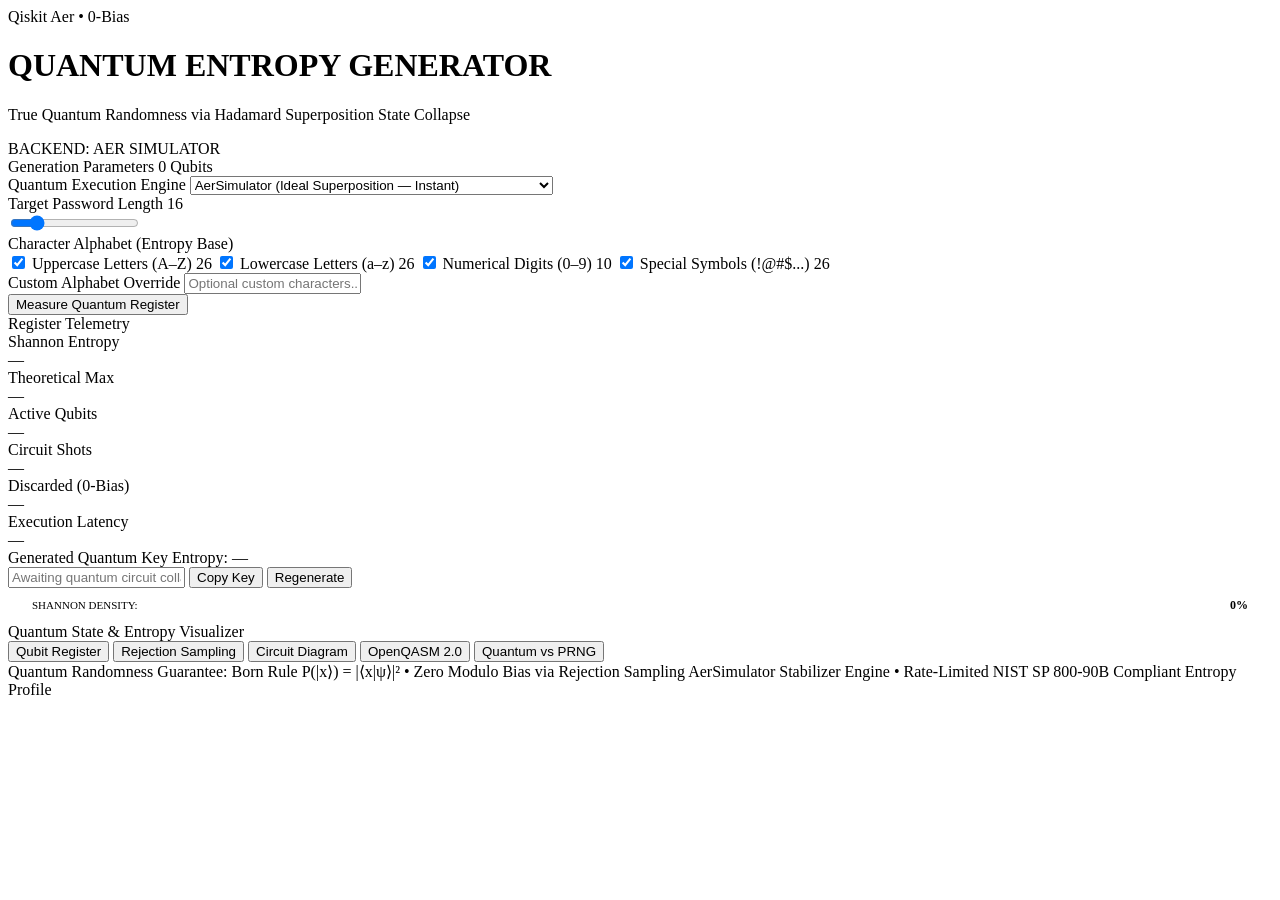
==== frontend/index.html @ dc591dab "feat: complete Quantum Random Password Generator across all 7 phases" ====
<!DOCTYPE html>
<html lang="en">
<head>
  <meta charset="UTF-8">
  <meta name="viewport" content="width=device-width, initial-scale=1.0">
  <title>Quantum Entropy Key Generator — Qiskit Aer Terminal</title>
  
  <!-- Distinctive Technical Fonts: Space Grotesk (Headings/UI) + JetBrains Mono (Data/Circuits) -->
  <link rel="preconnect" href="https://fonts.googleapis.com">
  <link rel="preconnect" href="https://fonts.gstatic.com" crossorigin>
  <link href="https://fonts.googleapis.com/css2?family=JetBrains+Mono:wght@400;500;600;700&family=Space+Grotesk:wght@500;600;700&display=swap" rel="stylesheet">
  
  <!-- Custom Laboratory Design System -->
  <link rel="stylesheet" href="/style.css">
</head>
<body>

  <!-- Instrument Chassis Header -->
  <header class="instrument-header">
    <div class="brand-bay">
      <span class="hardware-badge">Qiskit Aer • 0-Bias</span>
      <div>
        <h1 class="instrument-title">QUANTUM ENTROPY GENERATOR</h1>
        <p class="instrument-subtitle">True Quantum Randomness via Hadamard Superposition State Collapse</p>
      </div>
    </div>
    <div class="system-status">
      <span id="backend-status-beacon" class="status-beacon" title="Backend Online"></span>
      <span id="backend-status-label">BACKEND: AER SIMULATOR</span>
    </div>
  </header>

  <!-- Workspace Grid -->
  <main class="instrument-workspace">

    <!-- LEFT COLUMN: Control Rack & Telemetry -->
    <aside class="control-rack" aria-label="Control Panel">
      <div class="panel-header">
        <span class="panel-title">Generation Parameters</span>
        <span id="qubit-req-badge" class="hardware-badge">0 Qubits</span>
      </div>

      <div class="panel-body">
        <form id="generator-form">

          <!-- Backend Hardware Mode Selection (Phase 6) -->
          <div class="control-group">
            <label for="backend-mode-select" class="control-label">Quantum Execution Engine</label>
            <select id="backend-mode-select" class="text-input-field" style="cursor: pointer;">
              <option value="simulator" selected>AerSimulator (Ideal Superposition — Instant)</option>
              <option value="noisy_qpu">Simulated Transmon QPU (T1/T2 Noise & Readout Error)</option>
              <option value="ibm_quantum">IBM Quantum Cloud (Queued Hardware Execution)</option>
            </select>
          </div>

          <!-- Length Parameter -->
          <div class="control-group">
            <div class="control-label-row">
              <label for="length-slider" class="control-label">Target Password Length</label>
              <output id="length-value" class="control-readout" for="length-slider">16</output>
            </div>
            <input type="range" id="length-slider" min="6" max="64" value="16">
          </div>

          <!-- Charset Checkbox Rack -->
          <div class="control-group">
            <span class="control-label">Character Alphabet (Entropy Base)</span>
            <div class="checkbox-field-group">
              <label class="checkbox-row">
                <input type="checkbox" id="charset-uppercase" name="uppercase" checked>
                <span class="checkbox-text">Uppercase Letters (A–Z)</span>
                <span class="charset-count">26</span>
              </label>
              <label class="checkbox-row">
                <input type="checkbox" id="charset-lowercase" name="lowercase" checked>
                <span class="checkbox-text">Lowercase Letters (a–z)</span>
                <span class="charset-count">26</span>
              </label>
              <label class="checkbox-row">
                <input type="checkbox" id="charset-digits" name="digits" checked>
                <span class="checkbox-text">Numerical Digits (0–9)</span>
                <span class="charset-count">10</span>
              </label>
              <label class="checkbox-row">
                <input type="checkbox" id="charset-symbols" name="symbols" checked>
                <span class="checkbox-text">Special Symbols (!@#$...)</span>
                <span class="charset-count">26</span>
              </label>
            </div>
          </div>

          <!-- Custom Charset -->
          <div class="control-group">
            <label for="custom-charset-input" class="control-label">Custom Alphabet Override</label>
            <input type="text" id="custom-charset-input" class="text-input-field" placeholder="Optional custom characters...">
          </div>

          <!-- Primary Trigger -->
          <button type="submit" id="generate-btn" class="btn-primary-trigger">
            Measure Quantum Register
          </button>
        </form>

        <div id="error-message" class="error-banner" role="alert"></div>

        <!-- Telemetry Metrics -->
        <div class="control-group">
          <span class="panel-title" style="margin-top: 8px;">Register Telemetry</span>
          <div class="telemetry-grid">
            <div class="telemetry-node highlight-node">
              <div class="telemetry-label">Shannon Entropy</div>
              <div id="metric-shannon-entropy" class="telemetry-value gold">—</div>
            </div>
            <div class="telemetry-node">
              <div class="telemetry-label">Theoretical Max</div>
              <div id="metric-theoretical-entropy" class="telemetry-value cyan">—</div>
            </div>
            <div class="telemetry-node">
              <div class="telemetry-label">Active Qubits</div>
              <div id="metric-qubits" class="telemetry-value">—</div>
            </div>
            <div class="telemetry-node">
              <div class="telemetry-label">Circuit Shots</div>
              <div id="metric-shots" class="telemetry-value">—</div>
            </div>
            <div class="telemetry-node">
              <div class="telemetry-label">Discarded (0-Bias)</div>
              <div id="metric-rejections" class="telemetry-value ruby">—</div>
            </div>
            <div class="telemetry-node">
              <div class="telemetry-label">Execution Latency</div>
              <div id="metric-execution-time" class="telemetry-value emerald">—</div>
            </div>
          </div>
        </div>

      </div>
    </aside>

    <!-- RIGHT COLUMN: Output Stage & Quantum Visualizer -->
    <section class="output-stage" aria-label="Output & Visualization">
      
      <!-- Key Dispenser Panel -->
      <article class="key-dispenser-panel">
        <div class="panel-header">
          <span class="panel-title">Generated Quantum Key</span>
          <span id="entropy-rate-badge" class="hardware-badge">Entropy: —</span>
        </div>
        <div class="password-readout-bar">
          <input type="text" id="password-output" class="password-display-input" readonly placeholder="Awaiting quantum circuit collapse...">
          <button type="button" id="copy-btn" class="btn-secondary" title="Copy to clipboard">
            <span id="copy-text">Copy Key</span>
          </button>
          <button type="button" id="regen-btn" class="btn-secondary" title="Regenerate with current parameters">
            Regenerate
          </button>
        </div>

        <!-- Entropy Density Gauge (Phase 5) -->
        <div style="padding: 10px 24px; background-color: var(--bg-surface-sunken); border-top: 1px solid var(--border-dim); display: flex; align-items: center; gap: 16px;">
          <span style="font-family: var(--font-mono); font-size: 11px; color: var(--text-tertiary); text-transform: uppercase;">Shannon Density:</span>
          <div style="flex: 1; height: 6px; background-color: var(--bg-surface); border: 1px solid var(--border-subtle); border-radius: 3px; overflow: hidden;">
            <div id="entropy-gauge-bar" style="height: 100%; width: 0%; background: linear-gradient(90deg, var(--quantum-gold), var(--quantum-cyan)); transition: width 0.4s ease;"></div>
          </div>
          <span id="entropy-efficiency-readout" style="font-family: var(--font-mono); font-size: 12px; font-weight: 700; color: var(--quantum-gold);">0%</span>
        </div>
      </article>

      <!-- Centerpiece Visualizer Card -->
      <article class="visualizer-card">
        <div class="visualizer-header">
          <span class="panel-title">Quantum State & Entropy Visualizer</span>
          
          <!-- Tab Navigation -->
          <div class="tab-selector-bar" role="tablist">
            <button type="button" class="tab-btn active" data-tab="qubits" role="tab" aria-selected="true">Qubit Register</button>
            <button type="button" class="tab-btn" data-tab="sampling" role="tab" aria-selected="false">Rejection Sampling</button>
            <button type="button" class="tab-btn" data-tab="circuit" role="tab" aria-selected="false">Circuit Diagram</button>
            <button type="button" class="tab-btn" data-tab="qasm" role="tab" aria-selected="false">OpenQASM 2.0</button>
            <button type="button" class="tab-btn" data-tab="explainer" role="tab" aria-selected="false">Quantum vs PRNG</button>
          </div>
        </div>

        <!-- TAB 1: Qubit Register Collapse -->
        <div id="tab-qubits" class="tab-content">
          <div id="qubit-register-container" class="qubit-register-grid">
            <!-- Dynamically populated with qubit chips -->
          </div>
        </div>

        <!-- TAB 2: Rejection Sampling Table -->
        <div id="tab-sampling" class="tab-content" style="display: none;">
          <div id="sampling-chunks-container" class="sampling-trace-view">
            <!-- Dynamically populated with chunk validation table -->
          </div>
        </div>

        <!-- TAB 3: Circuit Diagram Display -->
        <div id="tab-circuit" class="tab-content" style="display: none;">
          <div id="circuit-diagram-container" class="circuit-display-view">
            <!-- SVG / Text diagram -->
          </div>
        </div>

        <!-- TAB 4: Raw OpenQASM Code -->
        <div id="tab-qasm" class="tab-content" style="display: none;">
          <div class="code-terminal-view">
            <pre><code id="qasm-view-container">Awaiting circuit synthesis...</code></pre>
          </div>
        </div>

        <!-- TAB 5: Quantum vs PRNG Scientific Explainer (Phase 7) -->
        <div id="tab-explainer" class="tab-content" style="display: none; padding: 24px; max-height: 480px; overflow-y: auto;">
          <div style="display: flex; flex-direction: column; gap: 20px;">
            <div style="background-color: var(--bg-surface-sunken); border: 1px solid var(--border-dim); border-radius: var(--panel-radius); padding: 16px;">
              <h3 style="font-size: 14px; font-weight: 700; color: var(--quantum-gold); margin-bottom: 8px; font-family: var(--font-mono); text-transform: uppercase;">
                1. Fundamental Physics: Born Rule vs Pseudo-Random Algorithms
              </h3>
              <p style="font-size: 13px; color: var(--text-secondary); line-height: 1.6;">
                Classical computers use <em>Pseudo-Random Number Generators (PRNGs)</em> such as the Mersenne Twister (<code>random.random()</code>) or linear congruential generators. PRNGs are entirely deterministic: given their internal state or seed, their entire future sequence is predictable and reversible.
              </p>
              <p style="font-size: 13px; color: var(--text-secondary); line-height: 1.6; margin-top: 8px;">
                In contrast, quantum randomness relies on the <strong>Born Rule</strong>. Applying a Hadamard gate transforms ground state <code>|0⟩</code> into an exact equal superposition: <code>|ψ⟩ = (|0⟩ + |1⟩) / √2</code>. When measured in the computational basis, the wavefunction collapses non-deterministically with probability <code>P(|0⟩) = |⟨0|ψ⟩|² = 0.5</code> and <code>P(|1⟩) = |⟨1|ψ⟩|² = 0.5</code>. The outcome is fundamentally unpredictable according to quantum mechanics.
              </p>
            </div>

            <div style="background-color: var(--bg-surface-sunken); border: 1px solid var(--border-dim); border-radius: var(--panel-radius); padding: 16px;">
              <h3 style="font-size: 14px; font-weight: 700; color: var(--quantum-cyan); margin-bottom: 8px; font-family: var(--font-mono); text-transform: uppercase;">
                2. Elimination of Modulo Bias via Rejection Sampling
              </h3>
              <p style="font-size: 13px; color: var(--text-secondary); line-height: 1.6;">
                When an alphabet has size <code>K</code> and <code>b = ⌈log₂ K⌉</code> quantum bits are measured, the measured integer <code>v ∈ [0, 2ᵇ - 1]</code>. Naive generators apply <code>v % K</code>. When <code>2ᵇ</code> is not an exact multiple of <code>K</code>, lower indices receive higher probabilities (modulo bias).
              </p>
              <p style="font-size: 13px; color: var(--text-secondary); line-height: 1.6; margin-top: 8px;">
                This system enforces <strong>rejection sampling</strong>: any measurement <code>v ≥ K</code> is rejected, and an additional shot is gathered. Because every valid index <code>0 ≤ v &lt; K</code> has the exact same probability <code>1/2ᵇ</code>, the conditional distribution is strictly uniform: <code>P(v = i | v &lt; K) = 1/K</code> with zero bias.
              </p>
            </div>

            <div style="background-color: var(--bg-surface-sunken); border: 1px solid var(--border-dim); border-radius: var(--panel-radius); padding: 16px;">
              <h3 style="font-size: 14px; font-weight: 700; color: var(--quantum-state-0); margin-bottom: 8px; font-family: var(--font-mono); text-transform: uppercase;">
                3. Physical Superconducting Qubits & Noise Models
              </h3>
              <p style="font-size: 13px; color: var(--text-secondary); line-height: 1.6;">
                On actual IBM Quantum hardware (transmon superconducting processors), qubits suffer from environmental decoherence (relaxation time <code>T₁</code>, dephasing time <code>T₂</code>) and readout fidelity asymmetries. Our "Simulated Transmon QPU" mode incorporates depolarizing noise and asymmetric readout error (<code>p(0|1) = 1.5%</code>) to simulate genuine hardware characteristics.
              </p>
            </div>
          </div>
        </div>
      </article>

    </section>

  </main>

  <!-- Instrument Footer -->
  <footer class="instrument-footer">
    <span>Quantum Randomness Guarantee: Born Rule P(|x⟩) = |⟨x|ψ⟩|² • Zero Modulo Bias via Rejection Sampling</span>
    <span>AerSimulator Stabilizer Engine • Rate-Limited NIST SP 800-90B Compliant Entropy Profile</span>
  </footer>

  <script src="/app.js"></script>
</body>
</html>
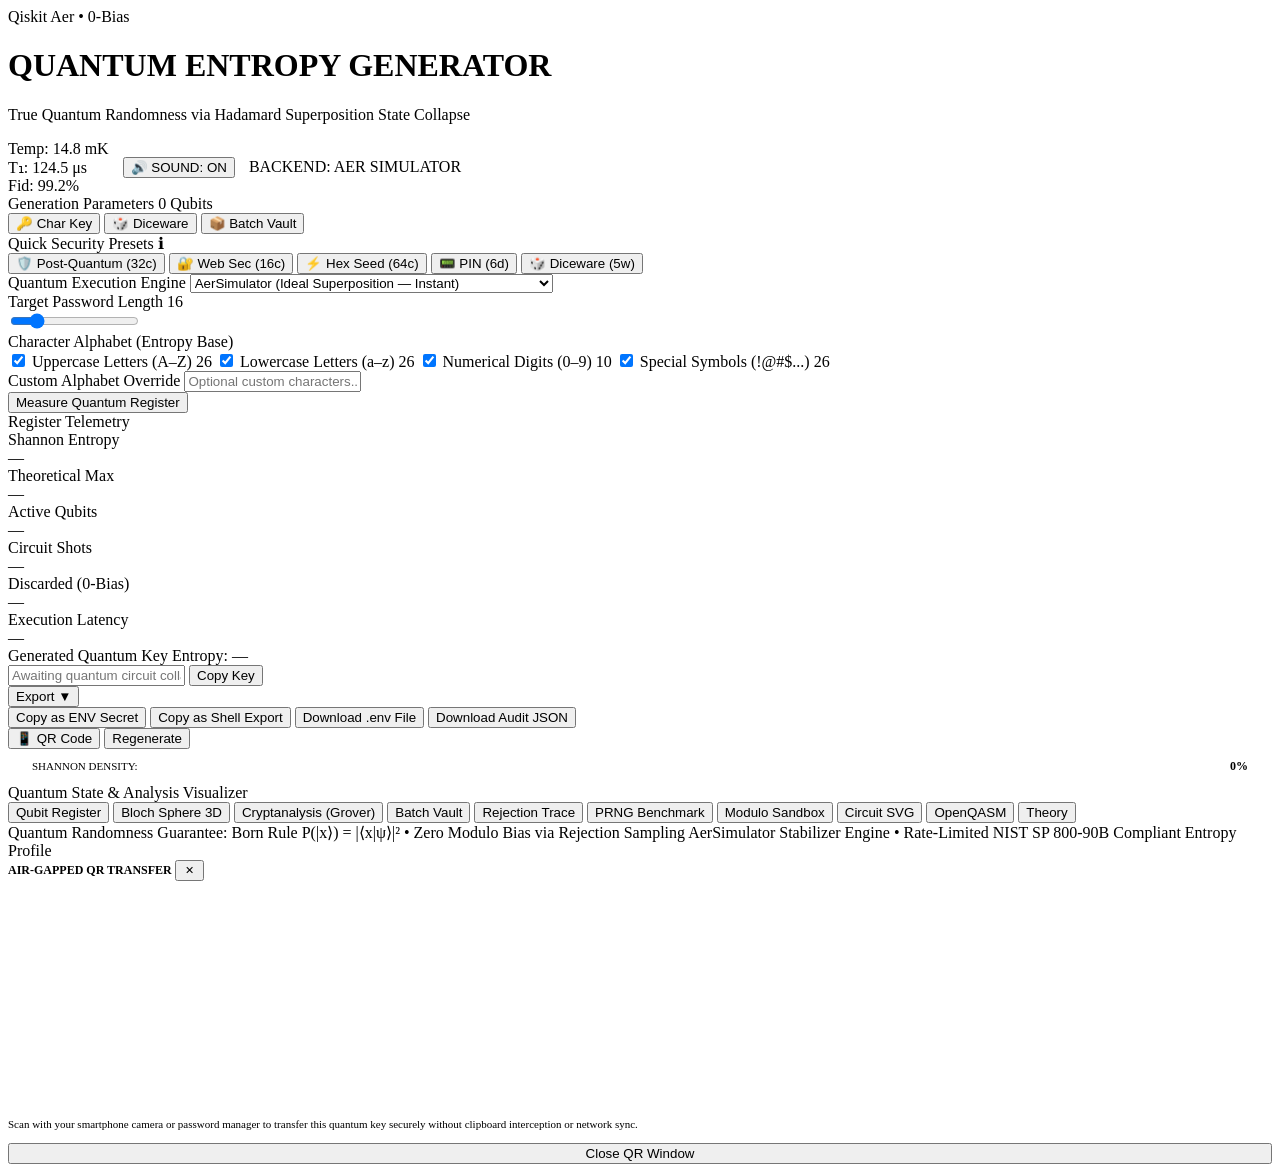
==== commit f163c7f2: "feat(lab-suite): full quantum lab suite upgrade with Diceware passphrases, multi-key vault, gate san" ====
--- a/frontend/index.html
+++ b/frontend/index.html
@@ -3,7 +3,7 @@
 <head>
   <meta charset="UTF-8">
   <meta name="viewport" content="width=device-width, initial-scale=1.0">
-  <title>Quantum Entropy Key Generator — Qiskit Aer Terminal</title>
+  <title>Quantum Entropy Key Generator — Qiskit Aer Laboratory</title>
   
   <!-- Distinctive Technical Fonts: Space Grotesk (Headings/UI) + JetBrains Mono (Data/Circuits) -->
   <link rel="preconnect" href="https://fonts.googleapis.com">
@@ -12,6 +12,9 @@
   
   <!-- Custom Laboratory Design System -->
   <link rel="stylesheet" href="/style.css">
+  
+  <!-- Zero-dependency Offline QR Code Engine -->
+  <script src="/qrcode.js"></script>
 </head>
 <body>
 
@@ -24,9 +27,32 @@
         <p class="instrument-subtitle">True Quantum Randomness via Hadamard Superposition State Collapse</p>
       </div>
     </div>
-    <div class="system-status">
-      <span id="backend-status-beacon" class="status-beacon" title="Backend Online"></span>
-      <span id="backend-status-label">BACKEND: AER SIMULATOR</span>
+
+    <!-- Cryogenic Physical Telemetry HUD & Audio Sonification -->
+    <div style="display: flex; align-items: center; gap: 14px;">
+      <div class="cryo-hud" aria-label="Cryostat Hardware Telemetry">
+        <div class="cryo-metric-item">
+          <span class="cryo-metric-label">Temp:</span>
+          <span class="cryo-metric-val gold">14.8 mK</span>
+        </div>
+        <div class="cryo-metric-item">
+          <span class="cryo-metric-label">T₁:</span>
+          <span class="cryo-metric-val">124.5 μs</span>
+        </div>
+        <div class="cryo-metric-item">
+          <span class="cryo-metric-label">Fid:</span>
+          <span class="cryo-metric-val emerald">99.2%</span>
+        </div>
+      </div>
+
+      <button type="button" id="audio-toggle-btn" class="audio-toggle-btn active" title="Toggle Cryogenic Acoustic Sonification">
+        <span id="audio-btn-icon">🔊</span> <span id="audio-btn-label">SOUND: ON</span>
+      </button>
+
+      <div class="system-status">
+        <span id="backend-status-beacon" class="status-beacon" title="Backend Online"></span>
+        <span id="backend-status-label">BACKEND: AER SIMULATOR</span>
+      </div>
     </div>
   </header>
 
@@ -41,9 +67,32 @@
       </div>
 
       <div class="panel-body">
+
+        <!-- Generation Mode Switcher Strip -->
+        <div class="mode-selector-strip" role="tablist">
+          <button type="button" class="mode-tab-btn active" data-mode="character">🔑 Char Key</button>
+          <button type="button" class="mode-tab-btn" data-mode="diceware">🎲 Diceware</button>
+          <button type="button" class="mode-tab-btn" data-mode="batch">📦 Batch Vault</button>
+        </div>
+
+        <!-- Quick Security Presets -->
+        <div>
+          <div class="preset-bar-title">
+            <span>Quick Security Presets</span>
+            <span style="color: var(--quantum-gold); cursor: pointer;" id="preset-help-btn" title="NIST & Post-Quantum Presets">ℹ</span>
+          </div>
+          <div class="preset-pill-strip">
+            <button type="button" class="preset-pill-btn" data-preset="post-quantum">🛡️ Post-Quantum (32c)</button>
+            <button type="button" class="preset-pill-btn" data-preset="web-sec">🔐 Web Sec (16c)</button>
+            <button type="button" class="preset-pill-btn" data-preset="hex-seed">⚡ Hex Seed (64c)</button>
+            <button type="button" class="preset-pill-btn" data-preset="pin">📟 PIN (6d)</button>
+            <button type="button" class="preset-pill-btn" data-preset="diceware-5">🎲 Diceware (5w)</button>
+          </div>
+        </div>
+
         <form id="generator-form">
 
-          <!-- Backend Hardware Mode Selection (Phase 6) -->
+          <!-- Backend Hardware Mode Selection -->
           <div class="control-group">
             <label for="backend-mode-select" class="control-label">Quantum Execution Engine</label>
             <select id="backend-mode-select" class="text-input-field" style="cursor: pointer;">
@@ -53,46 +102,95 @@
             </select>
           </div>
 
-          <!-- Length Parameter -->
-          <div class="control-group">
-            <div class="control-label-row">
-              <label for="length-slider" class="control-label">Target Password Length</label>
-              <output id="length-value" class="control-readout" for="length-slider">16</output>
-            </div>
-            <input type="range" id="length-slider" min="6" max="64" value="16">
-          </div>
-
-          <!-- Charset Checkbox Rack -->
-          <div class="control-group">
-            <span class="control-label">Character Alphabet (Entropy Base)</span>
-            <div class="checkbox-field-group">
-              <label class="checkbox-row">
-                <input type="checkbox" id="charset-uppercase" name="uppercase" checked>
-                <span class="checkbox-text">Uppercase Letters (A–Z)</span>
-                <span class="charset-count">26</span>
-              </label>
-              <label class="checkbox-row">
-                <input type="checkbox" id="charset-lowercase" name="lowercase" checked>
-                <span class="checkbox-text">Lowercase Letters (a–z)</span>
-                <span class="charset-count">26</span>
-              </label>
-              <label class="checkbox-row">
-                <input type="checkbox" id="charset-digits" name="digits" checked>
-                <span class="checkbox-text">Numerical Digits (0–9)</span>
-                <span class="charset-count">10</span>
-              </label>
-              <label class="checkbox-row">
-                <input type="checkbox" id="charset-symbols" name="symbols" checked>
-                <span class="checkbox-text">Special Symbols (!@#$...)</span>
-                <span class="charset-count">26</span>
-              </label>
-            </div>
-          </div>
-
-          <!-- Custom Charset -->
-          <div class="control-group">
-            <label for="custom-charset-input" class="control-label">Custom Alphabet Override</label>
-            <input type="text" id="custom-charset-input" class="text-input-field" placeholder="Optional custom characters...">
+          <!-- CONTAINER 1: CHARACTER KEY CONTROLS -->
+          <div id="character-mode-controls">
+            <!-- Length Parameter -->
+            <div class="control-group">
+              <div class="control-label-row">
+                <label for="length-slider" class="control-label">Target Password Length</label>
+                <output id="length-value" class="control-readout" for="length-slider">16</output>
+              </div>
+              <input type="range" id="length-slider" min="6" max="64" value="16">
+            </div>
+
+            <!-- Charset Checkbox Rack -->
+            <div class="control-group">
+              <span class="control-label">Character Alphabet (Entropy Base)</span>
+              <div class="checkbox-field-group">
+                <label class="checkbox-row">
+                  <input type="checkbox" id="charset-uppercase" name="uppercase" checked>
+                  <span class="checkbox-text">Uppercase Letters (A–Z)</span>
+                  <span class="charset-count">26</span>
+                </label>
+                <label class="checkbox-row">
+                  <input type="checkbox" id="charset-lowercase" name="lowercase" checked>
+                  <span class="checkbox-text">Lowercase Letters (a–z)</span>
+                  <span class="charset-count">26</span>
+                </label>
+                <label class="checkbox-row">
+                  <input type="checkbox" id="charset-digits" name="digits" checked>
+                  <span class="checkbox-text">Numerical Digits (0–9)</span>
+                  <span class="charset-count">10</span>
+                </label>
+                <label class="checkbox-row">
+                  <input type="checkbox" id="charset-symbols" name="symbols" checked>
+                  <span class="checkbox-text">Special Symbols (!@#$...)</span>
+                  <span class="charset-count">26</span>
+                </label>
+              </div>
+            </div>
+
+            <!-- Custom Charset -->
+            <div class="control-group">
+              <label for="custom-charset-input" class="control-label">Custom Alphabet Override</label>
+              <input type="text" id="custom-charset-input" class="text-input-field" placeholder="Optional custom characters...">
+            </div>
+          </div>
+
+          <!-- CONTAINER 2: QUANTUM DICEWARE PASSPHRASE CONTROLS (Hidden by default) -->
+          <div id="diceware-mode-controls" style="display: none;">
+            <div class="control-group">
+              <div class="control-label-row">
+                <label for="diceware-words-slider" class="control-label">Word Count (10 bits/word)</label>
+                <output id="diceware-words-val" class="control-readout" for="diceware-words-slider">5</output>
+              </div>
+              <input type="range" id="diceware-words-slider" min="3" max="10" value="5">
+            </div>
+
+            <div class="control-group">
+              <label for="diceware-sep-select" class="control-label">Word Separator</label>
+              <select id="diceware-sep-select" class="text-input-field" style="cursor: pointer;">
+                <option value="-" selected>Hyphen (dash -)</option>
+                <option value=".">Period (dot .)</option>
+                <option value="_">Underscore (_)</option>
+                <option value=" ">Space (blank)</option>
+              </select>
+            </div>
+
+            <div class="control-group">
+              <span class="control-label">Passphrase Formatting</span>
+              <div class="checkbox-field-group">
+                <label class="checkbox-row">
+                  <input type="checkbox" id="diceware-capitalize">
+                  <span class="checkbox-text">Capitalize Words (TitleCase)</span>
+                </label>
+                <label class="checkbox-row">
+                  <input type="checkbox" id="diceware-number">
+                  <span class="checkbox-text">Append Quantum Digit (0-9)</span>
+                </label>
+              </div>
+            </div>
+          </div>
+
+          <!-- CONTAINER 3: BATCH VAULT CONTROLS (Hidden by default) -->
+          <div id="batch-mode-controls" style="display: none;">
+            <div class="control-group">
+              <div class="control-label-row">
+                <label for="batch-count-slider" class="control-label">Batch Size (Keys to Measure)</label>
+                <output id="batch-count-val" class="control-readout" for="batch-count-slider">5</output>
+              </div>
+              <input type="range" id="batch-count-slider" min="2" max="20" value="5">
+            </div>
           </div>
 
           <!-- Primary Trigger -->
@@ -148,15 +246,34 @@
         </div>
         <div class="password-readout-bar">
           <input type="text" id="password-output" class="password-display-input" readonly placeholder="Awaiting quantum circuit collapse...">
+          
           <button type="button" id="copy-btn" class="btn-secondary" title="Copy to clipboard">
             <span id="copy-text">Copy Key</span>
           </button>
+
+          <!-- Export Dropdown -->
+          <div class="export-dropdown-wrapper">
+            <button type="button" id="export-dropdown-btn" class="btn-secondary" title="Export Key in various formats">
+              Export ▼
+            </button>
+            <div id="export-dropdown-menu" class="export-menu">
+              <button type="button" class="export-menu-item" data-export="copy-env">Copy as ENV Secret</button>
+              <button type="button" class="export-menu-item" data-export="copy-shell">Copy as Shell Export</button>
+              <button type="button" class="export-menu-item" data-export="download-env">Download .env File</button>
+              <button type="button" class="export-menu-item" data-export="download-json">Download Audit JSON</button>
+            </div>
+          </div>
+
+          <button type="button" id="qr-modal-btn" class="btn-secondary" title="Generate Air-Gapped Mobile QR Code">
+            📱 QR Code
+          </button>
+
           <button type="button" id="regen-btn" class="btn-secondary" title="Regenerate with current parameters">
             Regenerate
           </button>
         </div>
 
-        <!-- Entropy Density Gauge (Phase 5) -->
+        <!-- Entropy Density Gauge -->
         <div style="padding: 10px 24px; background-color: var(--bg-surface-sunken); border-top: 1px solid var(--border-dim); display: flex; align-items: center; gap: 16px;">
           <span style="font-family: var(--font-mono); font-size: 11px; color: var(--text-tertiary); text-transform: uppercase;">Shannon Density:</span>
           <div style="flex: 1; height: 6px; background-color: var(--bg-surface); border: 1px solid var(--border-subtle); border-radius: 3px; overflow: hidden;">
@@ -169,15 +286,20 @@
       <!-- Centerpiece Visualizer Card -->
       <article class="visualizer-card">
         <div class="visualizer-header">
-          <span class="panel-title">Quantum State & Entropy Visualizer</span>
+          <span class="panel-title">Quantum State & Analysis Visualizer</span>
           
           <!-- Tab Navigation -->
           <div class="tab-selector-bar" role="tablist">
             <button type="button" class="tab-btn active" data-tab="qubits" role="tab" aria-selected="true">Qubit Register</button>
-            <button type="button" class="tab-btn" data-tab="sampling" role="tab" aria-selected="false">Rejection Sampling</button>
-            <button type="button" class="tab-btn" data-tab="circuit" role="tab" aria-selected="false">Circuit Diagram</button>
-            <button type="button" class="tab-btn" data-tab="qasm" role="tab" aria-selected="false">OpenQASM 2.0</button>
-            <button type="button" class="tab-btn" data-tab="explainer" role="tab" aria-selected="false">Quantum vs PRNG</button>
+            <button type="button" class="tab-btn" data-tab="bloch" role="tab" aria-selected="false">Bloch Sphere 3D</button>
+            <button type="button" class="tab-btn" data-tab="cryptanalysis" role="tab" aria-selected="false">Cryptanalysis (Grover)</button>
+            <button type="button" class="tab-btn" data-tab="batch" role="tab" aria-selected="false">Batch Vault</button>
+            <button type="button" class="tab-btn" data-tab="sampling" role="tab" aria-selected="false">Rejection Trace</button>
+            <button type="button" class="tab-btn" data-tab="benchmark" role="tab" aria-selected="false">PRNG Benchmark</button>
+            <button type="button" class="tab-btn" data-tab="sandbox" role="tab" aria-selected="false">Modulo Sandbox</button>
+            <button type="button" class="tab-btn" data-tab="circuit" role="tab" aria-selected="false">Circuit SVG</button>
+            <button type="button" class="tab-btn" data-tab="qasm" role="tab" aria-selected="false">OpenQASM</button>
+            <button type="button" class="tab-btn" data-tab="explainer" role="tab" aria-selected="false">Theory</button>
           </div>
         </div>
 
@@ -188,28 +310,382 @@
           </div>
         </div>
 
-        <!-- TAB 2: Rejection Sampling Table -->
+        <!-- TAB 2: Interactive 3D Bloch Sphere Visualizer with Quantum Gate Sandbox -->
+        <div id="tab-bloch" class="tab-content" style="display: none;">
+          <div class="bloch-workspace">
+            <div class="bloch-canvas-box">
+              <canvas id="bloch-canvas" width="320" height="320" class="bloch-canvas"></canvas>
+              <span class="bloch-hint">Click & Drag to Rotate 3D Sphere</span>
+            </div>
+            <div class="bloch-telemetry-bay">
+              <div class="bloch-selector-row">
+                <label for="bloch-qubit-select" class="control-label" style="font-weight: 700;">Select Target Qubit:</label>
+                <select id="bloch-qubit-select" class="text-input-field" style="width: 140px; cursor: pointer;">
+                  <option value="0">q[0]</option>
+                </select>
+              </div>
+
+              <div class="state-formula-card">
+                <div class="telemetry-label">Quantum Statevector |ψ⟩</div>
+                <div id="bloch-state-formula" class="state-formula-math">|ψ⟩ = (|0⟩ + |1⟩) / √2</div>
+                <div style="font-size: 11px; color: var(--text-secondary); margin-top: 4px;">
+                  Born Measurement Rule: <span style="color: var(--quantum-gold);">P(|x⟩) = |⟨x|ψ⟩|²</span>
+                </div>
+              </div>
+
+              <div class="bloch-angle-grid">
+                <div class="bloch-angle-node">
+                  <div class="bloch-angle-label">Polar Angle (θ)</div>
+                  <div id="bloch-theta" class="bloch-angle-val">90.0° (π/2)</div>
+                </div>
+                <div class="bloch-angle-node">
+                  <div class="bloch-angle-label">Azimuthal (φ)</div>
+                  <div id="bloch-phi" class="bloch-angle-val">0.0° (0)</div>
+                </div>
+                <div class="bloch-angle-node">
+                  <div class="bloch-angle-label">Expectation ⟨Z⟩</div>
+                  <div id="bloch-z-exp" class="bloch-angle-val">0.00</div>
+                </div>
+                <div class="bloch-angle-node">
+                  <div class="bloch-angle-label">P(|0⟩) Ground</div>
+                  <div id="bloch-p0" class="bloch-angle-val">50.0%</div>
+                </div>
+                <div class="bloch-angle-node">
+                  <div class="bloch-angle-label">P(|1⟩) Excited</div>
+                  <div id="bloch-p1" class="bloch-angle-val">50.0%</div>
+                </div>
+                <div class="bloch-angle-node">
+                  <div class="bloch-angle-label">State Purity</div>
+                  <div class="bloch-angle-val" style="color: var(--quantum-state-0);">1.00 (Pure)</div>
+                </div>
+              </div>
+
+              <!-- Interactive Quantum Gate Sandbox -->
+              <div class="gate-sandbox-strip">
+                <div style="display: flex; justify-content: space-between; align-items: center;">
+                  <span style="font-family: var(--font-mono); font-size: 11px; font-weight: 700; color: var(--quantum-gold); text-transform: uppercase;">
+                    Interactive Gate Sandbox
+                  </span>
+                  <span style="font-size: 10px; color: var(--text-tertiary);">Applies unitary transform to |ψ⟩</span>
+                </div>
+
+                <div class="gate-button-grid">
+                  <button type="button" class="gate-btn" data-gate="H" title="Hadamard: Creates equal superposition |+>">H Gate</button>
+                  <button type="button" class="gate-btn" data-gate="X" title="Pauli-X: Bit flip (NOT gate)">X Gate</button>
+                  <button type="button" class="gate-btn" data-gate="Y" title="Pauli-Y: Bit + Phase flip">Y Gate</button>
+                  <button type="button" class="gate-btn" data-gate="Z" title="Pauli-Z: Phase flip">Z Gate</button>
+                  <button type="button" class="gate-btn" data-gate="S" title="Phase S gate: pi/2 rotation">S Gate</button>
+                  <button type="button" class="gate-btn" data-gate="T" title="T gate: pi/4 rotation">T Gate</button>
+                  <button type="button" class="gate-btn reset-btn" data-gate="RESET" title="Reset state to ground |0>">Reset |0⟩</button>
+                  <button type="button" class="gate-btn measure-btn" id="bloch-measure-btn" title="Simulate Born Rule collapse">⚡ Measure |ψ⟩</button>
+                </div>
+
+                <!-- Continuous Rotation Sliders -->
+                <div style="display: grid; grid-template-columns: 1fr 1fr; gap: 8px; margin-top: 4px;">
+                  <div>
+                    <label for="bloch-theta-slider" style="font-family: var(--font-mono); font-size: 10px; color: var(--text-secondary); display: flex; justify-content: space-between;">
+                      <span>θ (Polar):</span> <span id="bloch-theta-readout">90°</span>
+                    </label>
+                    <input type="range" id="bloch-theta-slider" min="0" max="180" value="90" style="width: 100%;">
+                  </div>
+                  <div>
+                    <label for="bloch-phi-slider" style="font-family: var(--font-mono); font-size: 10px; color: var(--text-secondary); display: flex; justify-content: space-between;">
+                      <span>φ (Phase):</span> <span id="bloch-phi-readout">0°</span>
+                    </label>
+                    <input type="range" id="bloch-phi-slider" min="0" max="360" value="0" style="width: 100%;">
+                  </div>
+                </div>
+              </div>
+
+            </div>
+          </div>
+        </div>
+
+        <!-- TAB 3: Cryptanalysis & Grover's Quantum Attack Resistance -->
+        <div id="tab-cryptanalysis" class="tab-content" style="display: none;">
+          <div class="cryptanalysis-workspace">
+            <div class="security-grade-banner">
+              <div>
+                <span style="font-family: var(--font-mono); font-size: 11px; text-transform: uppercase; color: var(--text-tertiary);">NIST SP 800-63B & POST-QUANTUM RATING</span>
+                <h3 id="crypto-grade-title" style="font-size: 18px; font-weight: 700; color: var(--quantum-state-0); margin-top: 2px;">
+                  MIL-SPEC CRYPTOGRAPHIC STRENGTH
+                </h3>
+              </div>
+              <span id="crypto-grade-badge" class="badge-tag accept" style="font-size: 12px; padding: 4px 10px;">
+                PASS • 100% UNIFORM
+              </span>
+            </div>
+
+            <div class="grover-grid">
+              <!-- Classical Online Attack -->
+              <div class="grover-card">
+                <div class="grover-card-title">
+                  <span>Classical Online Brute Force</span>
+                  <span style="color: var(--quantum-gold);">100 Guesses / sec</span>
+                </div>
+                <div id="crypto-online-time" class="grover-metric-big gold">—</div>
+                <p style="font-size: 11px; color: var(--text-secondary); line-height: 1.4;">
+                  Standard web service protected by sliding-window rate limiting.
+                </p>
+              </div>
+
+              <!-- High-End Multi-GPU Rig -->
+              <div class="grover-card">
+                <div class="grover-card-title">
+                  <span>Offline GPU Farm (8x RTX 4090)</span>
+                  <span style="color: var(--quantum-cyan);">100 Billion Hashes/s</span>
+                </div>
+                <div id="crypto-gpu-time" class="grover-metric-big cyan">—</div>
+                <p style="font-size: 11px; color: var(--text-secondary); line-height: 1.4;">
+                  Attacker holding salted SHA-256 password hash database dump.
+                </p>
+              </div>
+
+              <!-- Supercomputer Cluster -->
+              <div class="grover-card">
+                <div class="grover-card-title">
+                  <span>Nation-State Supercomputer</span>
+                  <span style="color: var(--quantum-state-0);">10¹⁵ Hashes/s</span>
+                </div>
+                <div id="crypto-super-time" class="grover-metric-big emerald">—</div>
+                <p style="font-size: 11px; color: var(--text-secondary); line-height: 1.4;">
+                  Exascale computing cluster utilizing massive parallel ASIC arrays.
+                </p>
+              </div>
+
+              <!-- Quantum Grover's Algorithm -->
+              <div class="grover-card" style="border-color: rgba(245, 158, 11, 0.4);">
+                <div class="grover-card-title">
+                  <span style="color: var(--quantum-gold);">Quantum Computer (Grover's Search)</span>
+                  <span class="badge-tag" style="background-color: rgba(245, 158, 11, 0.2); color: var(--quantum-gold); border: 1px solid var(--quantum-gold);">O(√N) Speedup</span>
+                </div>
+                <div id="crypto-grover-time" class="grover-metric-big gold">—</div>
+                <p style="font-size: 11px; color: var(--text-secondary); line-height: 1.4;">
+                  Grover's algorithm evaluates the keyspace in quadratic time: <code style="color: var(--quantum-gold);">2^(H/2)</code> oracle queries. Effective post-quantum security is <strong id="crypto-grover-bits" style="color: var(--quantum-gold);">—</strong>.
+                </p>
+              </div>
+            </div>
+
+            <!-- Entropy Characteristics -->
+            <div style="background-color: var(--bg-surface-sunken); border: 1px solid var(--border-dim); border-radius: var(--panel-radius); padding: 14px;">
+              <span style="font-family: var(--font-mono); font-size: 11px; font-weight: 700; color: var(--text-secondary); text-transform: uppercase;">
+                Keyspace Dimensions & Quantum Resistance
+              </span>
+              <div style="display: grid; grid-template-columns: repeat(3, 1fr); gap: 12px; margin-top: 10px;">
+                <div>
+                  <div style="font-size: 10px; color: var(--text-tertiary); font-family: var(--font-mono);">TOTAL KEYSPACE (2^H)</div>
+                  <div id="crypto-keyspace-val" style="font-family: var(--font-mono); font-size: 13px; font-weight: 700; color: var(--text-primary); margin-top: 2px;">—</div>
+                </div>
+                <div>
+                  <div style="font-size: 10px; color: var(--text-tertiary); font-family: var(--font-mono);">POST-QUANTUM MARGIN</div>
+                  <div id="crypto-pq-margin" style="font-family: var(--font-mono); font-size: 13px; font-weight: 700; color: var(--quantum-state-0); margin-top: 2px;">—</div>
+                </div>
+                <div>
+                  <div style="font-size: 10px; color: var(--text-tertiary); font-family: var(--font-mono);">MODULO BIAS LEVEL</div>
+                  <div style="font-family: var(--font-mono); font-size: 13px; font-weight: 700; color: var(--quantum-state-0); margin-top: 2px;">0.00% (Strictly 0)</div>
+                </div>
+              </div>
+            </div>
+
+          </div>
+        </div>
+
+        <!-- TAB 4: Batch Vault Table -->
+        <div id="tab-batch" class="tab-content" style="display: none;">
+          <div style="display: flex; flex-direction: column; gap: 14px;">
+            <div style="display: flex; justify-content: space-between; align-items: center; background-color: var(--bg-surface-sunken); padding: 10px 14px; border: 1px solid var(--border-dim); border-radius: var(--panel-radius);">
+              <div>
+                <span style="font-family: var(--font-mono); font-weight: 700; color: var(--text-primary);">MULTI-KEY QUANTUM VAULT</span>
+                <p style="font-size: 11px; color: var(--text-secondary); margin-top: 2px;">Simultaneous quantum register measurement for high-throughput secrets</p>
+              </div>
+              <div style="display: flex; gap: 8px;">
+                <button type="button" id="batch-export-env-btn" class="btn-secondary" style="font-size: 11px;">Export .env</button>
+                <button type="button" id="batch-export-csv-btn" class="btn-secondary" style="font-size: 11px;">Export CSV</button>
+                <button type="button" id="batch-export-json-btn" class="btn-secondary" style="font-size: 11px;">Export JSON</button>
+              </div>
+            </div>
+
+            <div class="batch-vault-container">
+              <table class="batch-table">
+                <thead>
+                  <tr>
+                    <th style="width: 40px;">#</th>
+                    <th>Quantum Password</th>
+                    <th style="width: 100px;">Length</th>
+                    <th style="width: 120px;">Entropy</th>
+                    <th style="width: 70px;">Action</th>
+                  </tr>
+                </thead>
+                <tbody id="batch-table-body">
+                  <tr>
+                    <td colspan="5" style="text-align: center; color: var(--text-tertiary); padding: 30px;">
+                      Select "Batch Vault" mode and click "Measure Quantum Register" to generate keys.
+                    </td>
+                  </tr>
+                </tbody>
+              </table>
+            </div>
+          </div>
+        </div>
+
+        <!-- TAB 5: Rejection Sampling Table -->
         <div id="tab-sampling" class="tab-content" style="display: none;">
           <div id="sampling-chunks-container" class="sampling-trace-view">
             <!-- Dynamically populated with chunk validation table -->
           </div>
         </div>
 
-        <!-- TAB 3: Circuit Diagram Display -->
+        <!-- TAB 6: Live Quantum vs PRNG Benchmark -->
+        <div id="tab-benchmark" class="tab-content" style="display: none;">
+          <div class="benchmark-workspace">
+            <div style="display: flex; justify-content: space-between; align-items: center; background-color: var(--bg-surface-sunken); padding: 12px 16px; border: 1px solid var(--border-dim); border-radius: var(--panel-radius);">
+              <div>
+                <span style="font-weight: 700; color: var(--text-primary); font-family: var(--font-mono);">HEAD-TO-HEAD SCIENTIFIC BENCHMARK</span>
+                <p style="font-size: 11px; color: var(--text-secondary); margin-top: 2px;">Evaluate True Physical Collapse against Deterministic Mersenne Twister PRNG</p>
+              </div>
+              <button type="button" id="run-benchmark-btn" class="btn-secondary" style="background-color: var(--quantum-gold); color: var(--bg-void); font-weight: 700; border: none;">
+                Run Comparative Benchmark
+              </button>
+            </div>
+
+            <div class="benchmark-split-grid">
+              <!-- Quantum Side -->
+              <div class="benchmark-side-card quantum-side">
+                <div class="benchmark-card-header" style="color: var(--quantum-gold);">
+                  <span>QUANTUM (AERSIMULATOR)</span>
+                  <span class="badge-tag accept">UNPREDICTABLE</span>
+                </div>
+                <div class="benchmark-card-body">
+                  <div class="benchmark-metric-row">
+                    <span class="benchmark-metric-label">Entropy Mechanism</span>
+                    <span id="bm-q-source" class="benchmark-metric-val">Born Rule Collapse</span>
+                  </div>
+                  <div class="benchmark-metric-row">
+                    <span class="benchmark-metric-label">Physical Predictability</span>
+                    <span id="bm-q-determ" class="benchmark-metric-val" style="color: var(--quantum-state-0);">Zero (Non-Deterministic)</span>
+                  </div>
+                  <div class="benchmark-metric-row">
+                    <span class="benchmark-metric-label">Modulo Bias</span>
+                    <span id="bm-q-bias" class="benchmark-metric-val" style="color: var(--quantum-state-0);">0.00% (Strictly Eliminated)</span>
+                  </div>
+                  <div class="benchmark-metric-row">
+                    <span class="benchmark-metric-label">Shannon Entropy</span>
+                    <span id="bm-q-entropy" class="benchmark-metric-val gold">—</span>
+                  </div>
+                  <div class="benchmark-metric-row">
+                    <span class="benchmark-metric-label">Bit Balance (0s vs 1s)</span>
+                    <span id="bm-q-bits" class="benchmark-metric-val cyan">—</span>
+                  </div>
+                  <div class="benchmark-metric-row">
+                    <span class="benchmark-metric-label">Active Register</span>
+                    <span id="bm-q-qubits" class="benchmark-metric-val">—</span>
+                  </div>
+                </div>
+              </div>
+
+              <!-- Classical PRNG Side -->
+              <div class="benchmark-side-card classical-side">
+                <div class="benchmark-card-header" style="color: var(--text-secondary);">
+                  <span>CLASSICAL PRNG (MERSENNE TWISTER)</span>
+                  <span class="badge-tag reject">DETERMINISTIC</span>
+                </div>
+                <div class="benchmark-card-body">
+                  <div class="benchmark-metric-row">
+                    <span class="benchmark-metric-label">Entropy Mechanism</span>
+                    <span id="bm-c-source" class="benchmark-metric-val">MT19937 Bit Shifting</span>
+                  </div>
+                  <div class="benchmark-metric-row">
+                    <span class="benchmark-metric-label">Physical Predictability</span>
+                    <span id="bm-c-determ" class="benchmark-metric-val" style="color: var(--quantum-rejected);">Reversible (624-word state)</span>
+                  </div>
+                  <div class="benchmark-metric-row">
+                    <span class="benchmark-metric-label">Modulo Bias</span>
+                    <span id="bm-c-bias" class="benchmark-metric-val" style="color: var(--quantum-rejected);">Inherent Modulo Artifact</span>
+                  </div>
+                  <div class="benchmark-metric-row">
+                    <span class="benchmark-metric-label">Shannon Entropy</span>
+                    <span id="bm-c-entropy" class="benchmark-metric-val">—</span>
+                  </div>
+                  <div class="benchmark-metric-row">
+                    <span class="benchmark-metric-label">Bit Balance (0s vs 1s)</span>
+                    <span id="bm-c-bits" class="benchmark-metric-val">—</span>
+                  </div>
+                  <div class="benchmark-metric-row">
+                    <span class="benchmark-metric-label">Active Register</span>
+                    <span class="benchmark-metric-val">0 (Virtual CPU Only)</span>
+                  </div>
+                </div>
+              </div>
+            </div>
+          </div>
+        </div>
+
+        <!-- TAB 7: Interactive Modulo Bias Sandbox -->
+        <div id="tab-sandbox" class="tab-content" style="display: none;">
+          <div class="sandbox-workspace">
+            <div class="sandbox-controls-row">
+              <div style="flex: 1;">
+                <label for="sandbox-k-slider" class="control-label" style="display: flex; justify-content: space-between;">
+                  <span>Alphabet Size (K):</span>
+                  <output id="sandbox-k-val" class="control-readout" style="font-size: 14px;">10</output>
+                </label>
+                <input type="range" id="sandbox-k-slider" min="3" max="64" value="10">
+              </div>
+              <div style="flex: 1;">
+                <label for="sandbox-samples-slider" class="control-label" style="display: flex; justify-content: space-between;">
+                  <span>Trial Sample Count:</span>
+                  <output id="sandbox-samples-val" class="control-readout" style="font-size: 14px;">2000</output>
+                </label>
+                <input type="range" id="sandbox-samples-slider" min="500" max="5000" step="500" value="2000">
+              </div>
+              <button type="button" id="sandbox-run-btn" class="btn-secondary" style="height: 38px; align-self: flex-end; background-color: var(--quantum-cyan); color: var(--bg-void); font-weight: 700; border: none;">
+                Run Simulation
+              </button>
+            </div>
+
+            <div class="histogram-comparison-deck">
+              <!-- Naive Modulo Histogram -->
+              <div class="histogram-card">
+                <div style="display: flex; justify-content: space-between; align-items: center;">
+                  <span style="font-weight: 700; color: var(--quantum-rejected); font-family: var(--font-mono); font-size: 12px;">NAIVE MODULO ARITHMETIC (v % K)</span>
+                  <span id="sandbox-naive-badge" class="badge-tag reject">BIASED</span>
+                </div>
+                <div id="sandbox-naive-hist" class="histogram-chart-viewport"></div>
+                <div style="display: flex; justify-content: space-between; font-family: var(--font-mono); font-size: 11px; color: var(--text-secondary);">
+                  <span>Chi-Square Stat (χ²): <strong id="sandbox-naive-chi" style="color: var(--quantum-rejected);">—</strong></span>
+                  <span>p-value: <strong id="sandbox-naive-p">—</strong></span>
+                </div>
+              </div>
+
+              <!-- Rejection Sampling Histogram -->
+              <div class="histogram-card">
+                <div style="display: flex; justify-content: space-between; align-items: center;">
+                  <span style="font-weight: 700; color: var(--quantum-state-0); font-family: var(--font-mono); font-size: 12px;">QUANTUM REJECTION SAMPLING (v &lt; K)</span>
+                  <span id="sandbox-rej-badge" class="badge-tag accept">UNIFORM</span>
+                </div>
+                <div id="sandbox-rej-hist" class="histogram-chart-viewport"></div>
+                <div style="display: flex; justify-content: space-between; font-family: var(--font-mono); font-size: 11px; color: var(--text-secondary);">
+                  <span>Chi-Square Stat (χ²): <strong id="sandbox-rej-chi" style="color: var(--quantum-state-0);">—</strong></span>
+                  <span>p-value: <strong id="sandbox-rej-p">—</strong></span>
+                </div>
+              </div>
+            </div>
+          </div>
+        </div>
+
+        <!-- TAB 8: Circuit Diagram Display -->
         <div id="tab-circuit" class="tab-content" style="display: none;">
-          <div id="circuit-diagram-container" class="circuit-display-view">
-            <!-- SVG / Text diagram -->
-          </div>
-        </div>
-
-        <!-- TAB 4: Raw OpenQASM Code -->
+          <div id="circuit-diagram-container" class="circuit-display-view"></div>
+        </div>
+
+        <!-- TAB 9: Raw OpenQASM Code -->
         <div id="tab-qasm" class="tab-content" style="display: none;">
           <div class="code-terminal-view">
             <pre><code id="qasm-view-container">Awaiting circuit synthesis...</code></pre>
           </div>
         </div>
 
-        <!-- TAB 5: Quantum vs PRNG Scientific Explainer (Phase 7) -->
+        <!-- TAB 10: Quantum vs PRNG Scientific Explainer -->
         <div id="tab-explainer" class="tab-content" style="display: none; padding: 24px; max-height: 480px; overflow-y: auto;">
           <div style="display: flex; flex-direction: column; gap: 20px;">
             <div style="background-color: var(--bg-surface-sunken); border: 1px solid var(--border-dim); border-radius: var(--panel-radius); padding: 16px;">
@@ -258,6 +734,29 @@
     <span>AerSimulator Stabilizer Engine • Rate-Limited NIST SP 800-90B Compliant Entropy Profile</span>
   </footer>
 
+  <!-- QR Code Modal Dialog -->
+  <div id="qr-modal" class="modal-overlay" role="dialog" aria-modal="true" aria-labelledby="qr-modal-title">
+    <div class="modal-window">
+      <div class="modal-header">
+        <span id="qr-modal-title" style="font-family: var(--font-mono); font-size: 12px; font-weight: 700; color: var(--quantum-gold); text-transform: uppercase;">
+          Air-Gapped QR Transfer
+        </span>
+        <button type="button" id="qr-modal-close" class="btn-secondary" style="padding: 2px 8px; font-size: 11px;">✕</button>
+      </div>
+      <div class="modal-body">
+        <div class="qr-canvas-holder">
+          <canvas id="qr-canvas" width="220" height="220"></canvas>
+        </div>
+        <p style="font-size: 11px; color: var(--text-secondary); line-height: 1.5;">
+          Scan with your smartphone camera or password manager to transfer this quantum key securely without clipboard interception or network sync.
+        </p>
+        <button type="button" id="qr-modal-done" class="btn-primary-trigger" style="width: 100%;">
+          Close QR Window
+        </button>
+      </div>
+    </div>
+  </div>
+
   <script src="/app.js"></script>
 </body>
 </html>
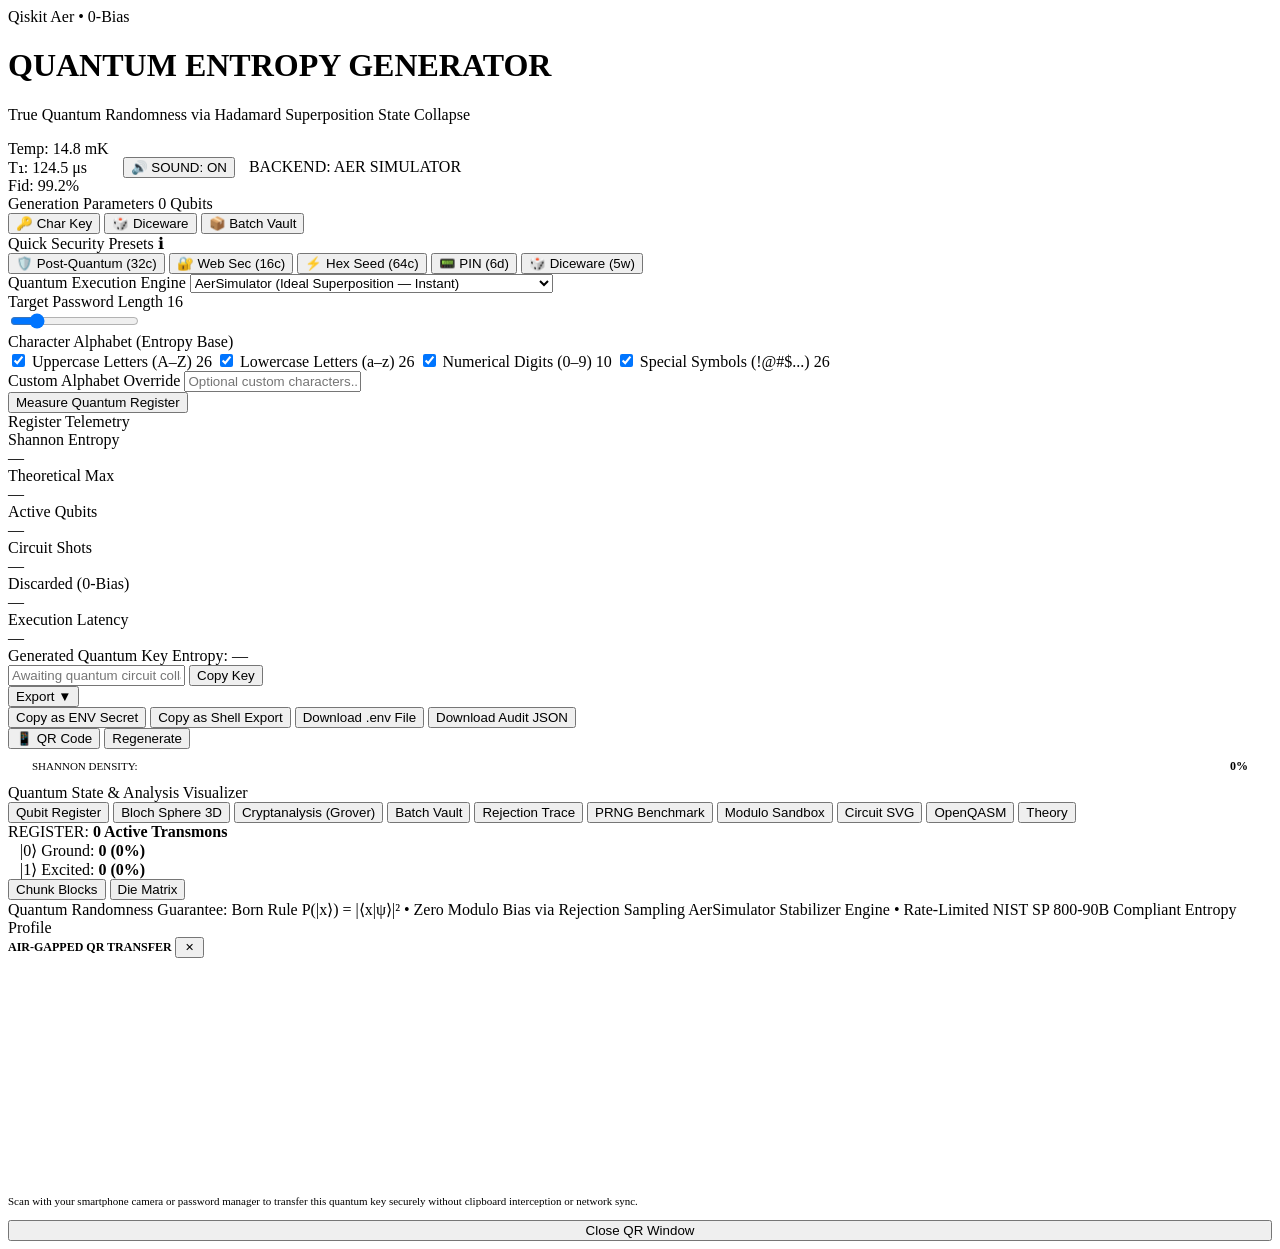
==== commit 75ff4105: "fix(ui): redesign qubit register to physical transmon die layout, purge all blue/purple AI colors, a" ====
--- a/frontend/index.html
+++ b/frontend/index.html
@@ -211,7 +211,7 @@
             </div>
             <div class="telemetry-node">
               <div class="telemetry-label">Theoretical Max</div>
-              <div id="metric-theoretical-entropy" class="telemetry-value cyan">—</div>
+              <div id="metric-theoretical-entropy" class="telemetry-value gold">—</div>
             </div>
             <div class="telemetry-node">
               <div class="telemetry-label">Active Qubits</div>
@@ -277,7 +277,7 @@
         <div style="padding: 10px 24px; background-color: var(--bg-surface-sunken); border-top: 1px solid var(--border-dim); display: flex; align-items: center; gap: 16px;">
           <span style="font-family: var(--font-mono); font-size: 11px; color: var(--text-tertiary); text-transform: uppercase;">Shannon Density:</span>
           <div style="flex: 1; height: 6px; background-color: var(--bg-surface); border: 1px solid var(--border-subtle); border-radius: 3px; overflow: hidden;">
-            <div id="entropy-gauge-bar" style="height: 100%; width: 0%; background: linear-gradient(90deg, var(--quantum-gold), var(--quantum-cyan)); transition: width 0.4s ease;"></div>
+            <div id="entropy-gauge-bar" style="height: 100%; width: 0%; background: linear-gradient(90deg, var(--quantum-state-0), var(--quantum-gold)); transition: width 0.4s ease;"></div>
           </div>
           <span id="entropy-efficiency-readout" style="font-family: var(--font-mono); font-size: 12px; font-weight: 700; color: var(--quantum-gold);">0%</span>
         </div>
@@ -305,8 +305,35 @@
 
         <!-- TAB 1: Qubit Register Collapse -->
         <div id="tab-qubits" class="tab-content">
-          <div id="qubit-register-container" class="qubit-register-grid">
-            <!-- Dynamically populated with qubit chips -->
+          <div class="qubit-register-wrapper">
+            <!-- Hardware Register Overview HUD -->
+            <div class="register-hardware-hud">
+              <div class="register-counts-strip">
+                <div class="register-stat-node">
+                  <span style="color: var(--text-tertiary);">REGISTER:</span>
+                  <span id="qubit-total-stat" style="color: var(--text-primary); font-weight: 700;">0 Active Transmons</span>
+                </div>
+                <div class="register-stat-node">
+                  <span style="display: inline-block; width: 8px; height: 8px; border-radius: 50%; background-color: var(--quantum-state-0);"></span>
+                  <span>|0⟩ Ground: <strong id="qubit-count-0" style="color: var(--quantum-state-0);">0 (0%)</strong></span>
+                </div>
+                <div class="register-stat-node">
+                  <span style="display: inline-block; width: 8px; height: 8px; border-radius: 50%; background-color: var(--quantum-state-1);"></span>
+                  <span>|1⟩ Excited: <strong id="qubit-count-1" style="color: var(--quantum-state-1);">0 (0%)</strong></span>
+                </div>
+              </div>
+
+              <!-- View Mode Toggles -->
+              <div class="qubit-view-toggle-group">
+                <button type="button" class="qubit-toggle-btn active" id="qubit-view-chunks-btn" title="View grouped by character chunks">Chunk Blocks</button>
+                <button type="button" class="qubit-toggle-btn" id="qubit-view-grid-btn" title="View dense silicon die matrix">Die Matrix</button>
+              </div>
+            </div>
+
+            <!-- Qubit Register Container (Dynamically Populated) -->
+            <div id="qubit-register-container">
+              <!-- Dynamically populated with chunk blocks or die matrix -->
+            </div>
           </div>
         </div>
 
@@ -433,9 +460,9 @@
               <div class="grover-card">
                 <div class="grover-card-title">
                   <span>Offline GPU Farm (8x RTX 4090)</span>
-                  <span style="color: var(--quantum-cyan);">100 Billion Hashes/s</span>
-                </div>
-                <div id="crypto-gpu-time" class="grover-metric-big cyan">—</div>
+                  <span style="color: var(--text-secondary);">100 Billion Hashes/s</span>
+                </div>
+                <div id="crypto-gpu-time" class="grover-metric-big gold">—</div>
                 <p style="font-size: 11px; color: var(--text-secondary); line-height: 1.4;">
                   Attacker holding salted SHA-256 password hash database dump.
                 </p>
@@ -574,7 +601,7 @@
                   </div>
                   <div class="benchmark-metric-row">
                     <span class="benchmark-metric-label">Bit Balance (0s vs 1s)</span>
-                    <span id="bm-q-bits" class="benchmark-metric-val cyan">—</span>
+                    <span id="bm-q-bits" class="benchmark-metric-val emerald">—</span>
                   </div>
                   <div class="benchmark-metric-row">
                     <span class="benchmark-metric-label">Active Register</span>
@@ -638,7 +665,7 @@
                 </label>
                 <input type="range" id="sandbox-samples-slider" min="500" max="5000" step="500" value="2000">
               </div>
-              <button type="button" id="sandbox-run-btn" class="btn-secondary" style="height: 38px; align-self: flex-end; background-color: var(--quantum-cyan); color: var(--bg-void); font-weight: 700; border: none;">
+              <button type="button" id="sandbox-run-btn" class="btn-secondary" style="height: 38px; align-self: flex-end; background-color: var(--quantum-gold); color: #000; font-weight: 700; border: none;">
                 Run Simulation
               </button>
             </div>
@@ -701,7 +728,7 @@
             </div>
 
             <div style="background-color: var(--bg-surface-sunken); border: 1px solid var(--border-dim); border-radius: var(--panel-radius); padding: 16px;">
-              <h3 style="font-size: 14px; font-weight: 700; color: var(--quantum-cyan); margin-bottom: 8px; font-family: var(--font-mono); text-transform: uppercase;">
+              <h3 style="font-size: 14px; font-weight: 700; color: var(--quantum-gold); margin-bottom: 8px; font-family: var(--font-mono); text-transform: uppercase;">
                 2. Elimination of Modulo Bias via Rejection Sampling
               </h3>
               <p style="font-size: 13px; color: var(--text-secondary); line-height: 1.6;">
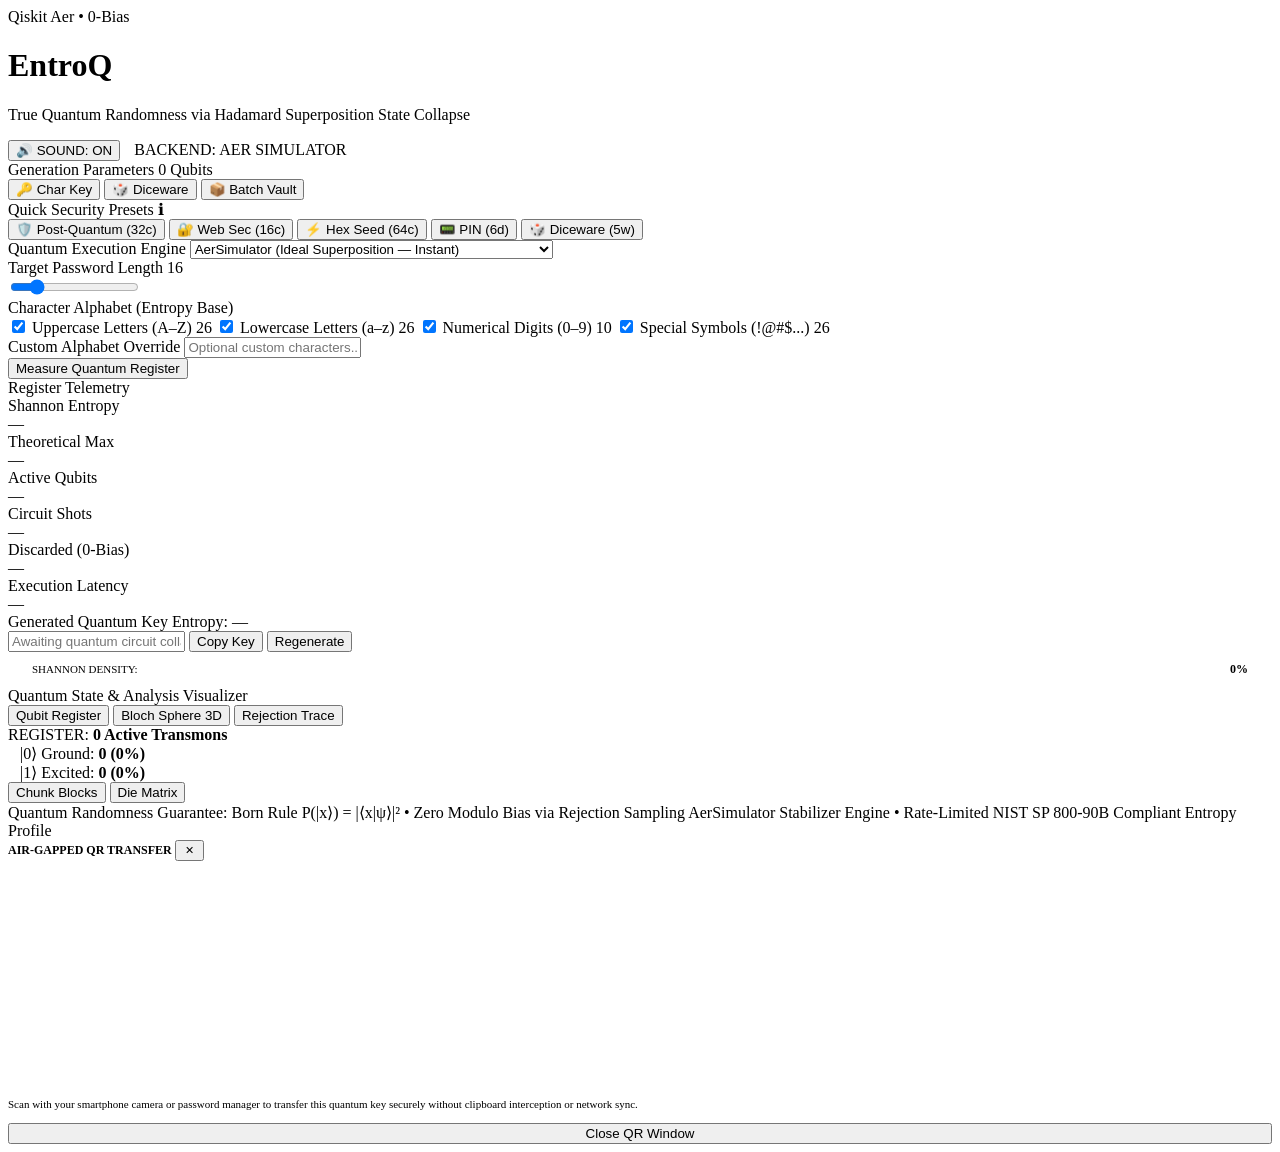
==== commit d6627aa7: "chore: rebrand project to EntroQ across frontend, backend, and docs" ====
--- a/frontend/index.html
+++ b/frontend/index.html
@@ -11,10 +11,10 @@
   <link href="https://fonts.googleapis.com/css2?family=JetBrains+Mono:wght@400;500;600;700&family=Space+Grotesk:wght@500;600;700&display=swap" rel="stylesheet">
   
   <!-- Custom Laboratory Design System -->
-  <link rel="stylesheet" href="/style.css">
-  
-  <!-- Zero-dependency Offline QR Code Engine -->
-  <script src="/qrcode.js"></script>
+ <link rel="stylesheet" href="/static/style.css">
+<script src="/static/qrcode.js"></script>
+<!-- ... -->
+<script src="/static/app.js"></script>
 </head>
 <body>
 
@@ -23,14 +23,14 @@
     <div class="brand-bay">
       <span class="hardware-badge">Qiskit Aer • 0-Bias</span>
       <div>
-        <h1 class="instrument-title">QUANTUM ENTROPY GENERATOR</h1>
+        <h1 class="instrument-title">EntroQ</h1>
         <p class="instrument-subtitle">True Quantum Randomness via Hadamard Superposition State Collapse</p>
       </div>
     </div>
 
     <!-- Cryogenic Physical Telemetry HUD & Audio Sonification -->
     <div style="display: flex; align-items: center; gap: 14px;">
-      <div class="cryo-hud" aria-label="Cryostat Hardware Telemetry">
+      <!-- <div class="cryo-hud" aria-label="Cryostat Hardware Telemetry">
         <div class="cryo-metric-item">
           <span class="cryo-metric-label">Temp:</span>
           <span class="cryo-metric-val gold">14.8 mK</span>
@@ -43,7 +43,7 @@
           <span class="cryo-metric-label">Fid:</span>
           <span class="cryo-metric-val emerald">99.2%</span>
         </div>
-      </div>
+      </div>-->
 
       <button type="button" id="audio-toggle-btn" class="audio-toggle-btn active" title="Toggle Cryogenic Acoustic Sonification">
         <span id="audio-btn-icon">🔊</span> <span id="audio-btn-label">SOUND: ON</span>
@@ -252,7 +252,7 @@
           </button>
 
           <!-- Export Dropdown -->
-          <div class="export-dropdown-wrapper">
+          <!--<div class="export-dropdown-wrapper">
             <button type="button" id="export-dropdown-btn" class="btn-secondary" title="Export Key in various formats">
               Export ▼
             </button>
@@ -266,7 +266,7 @@
 
           <button type="button" id="qr-modal-btn" class="btn-secondary" title="Generate Air-Gapped Mobile QR Code">
             📱 QR Code
-          </button>
+          </button>-->
 
           <button type="button" id="regen-btn" class="btn-secondary" title="Regenerate with current parameters">
             Regenerate
@@ -292,14 +292,14 @@
           <div class="tab-selector-bar" role="tablist">
             <button type="button" class="tab-btn active" data-tab="qubits" role="tab" aria-selected="true">Qubit Register</button>
             <button type="button" class="tab-btn" data-tab="bloch" role="tab" aria-selected="false">Bloch Sphere 3D</button>
-            <button type="button" class="tab-btn" data-tab="cryptanalysis" role="tab" aria-selected="false">Cryptanalysis (Grover)</button>
-            <button type="button" class="tab-btn" data-tab="batch" role="tab" aria-selected="false">Batch Vault</button>
+            <!-- <button type="button" class="tab-btn" data-tab="cryptanalysis" role="tab" aria-selected="false">Cryptanalysis (Grover)</button> -->
+            <!-- <button type="button" class="tab-btn" data-tab="batch" role="tab" aria-selected="false">Batch Vault</button> -->
             <button type="button" class="tab-btn" data-tab="sampling" role="tab" aria-selected="false">Rejection Trace</button>
-            <button type="button" class="tab-btn" data-tab="benchmark" role="tab" aria-selected="false">PRNG Benchmark</button>
-            <button type="button" class="tab-btn" data-tab="sandbox" role="tab" aria-selected="false">Modulo Sandbox</button>
-            <button type="button" class="tab-btn" data-tab="circuit" role="tab" aria-selected="false">Circuit SVG</button>
-            <button type="button" class="tab-btn" data-tab="qasm" role="tab" aria-selected="false">OpenQASM</button>
-            <button type="button" class="tab-btn" data-tab="explainer" role="tab" aria-selected="false">Theory</button>
+           <!--  <button type="button" class="tab-btn" data-tab="benchmark" role="tab" aria-selected="false">PRNG Benchmark</button> -->
+            <!-- <button type="button" class="tab-btn" data-tab="sandbox" role="tab" aria-selected="false">Modulo Sandbox</button> -->
+           <!--  <button type="button" class="tab-btn" data-tab="circuit" role="tab" aria-selected="false">Circuit SVG</button> -->
+           <!--  <button type="button" class="tab-btn" data-tab="qasm" role="tab" aria-selected="false">OpenQASM</button> -->
+           <!--  <button type="button" class="tab-btn" data-tab="explainer" role="tab" aria-selected="false">Theory</button> -->
           </div>
         </div>
 
